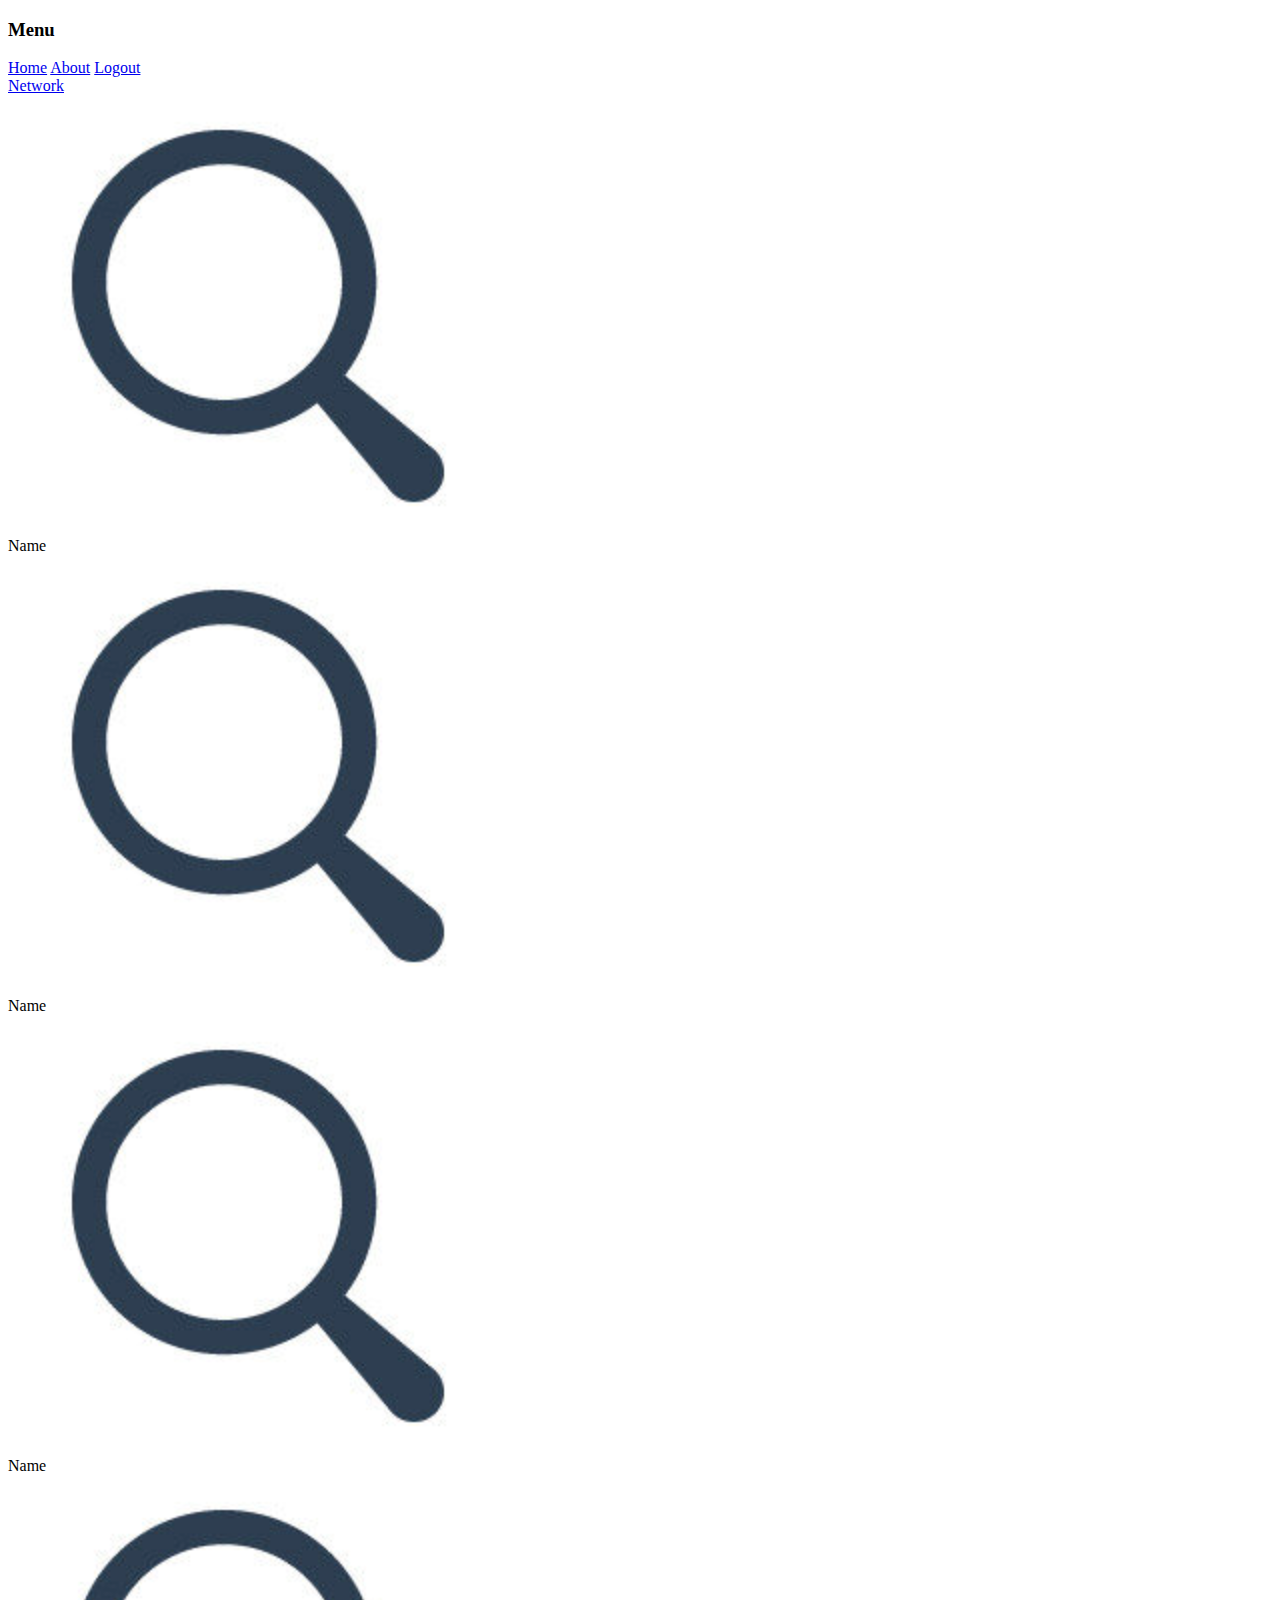
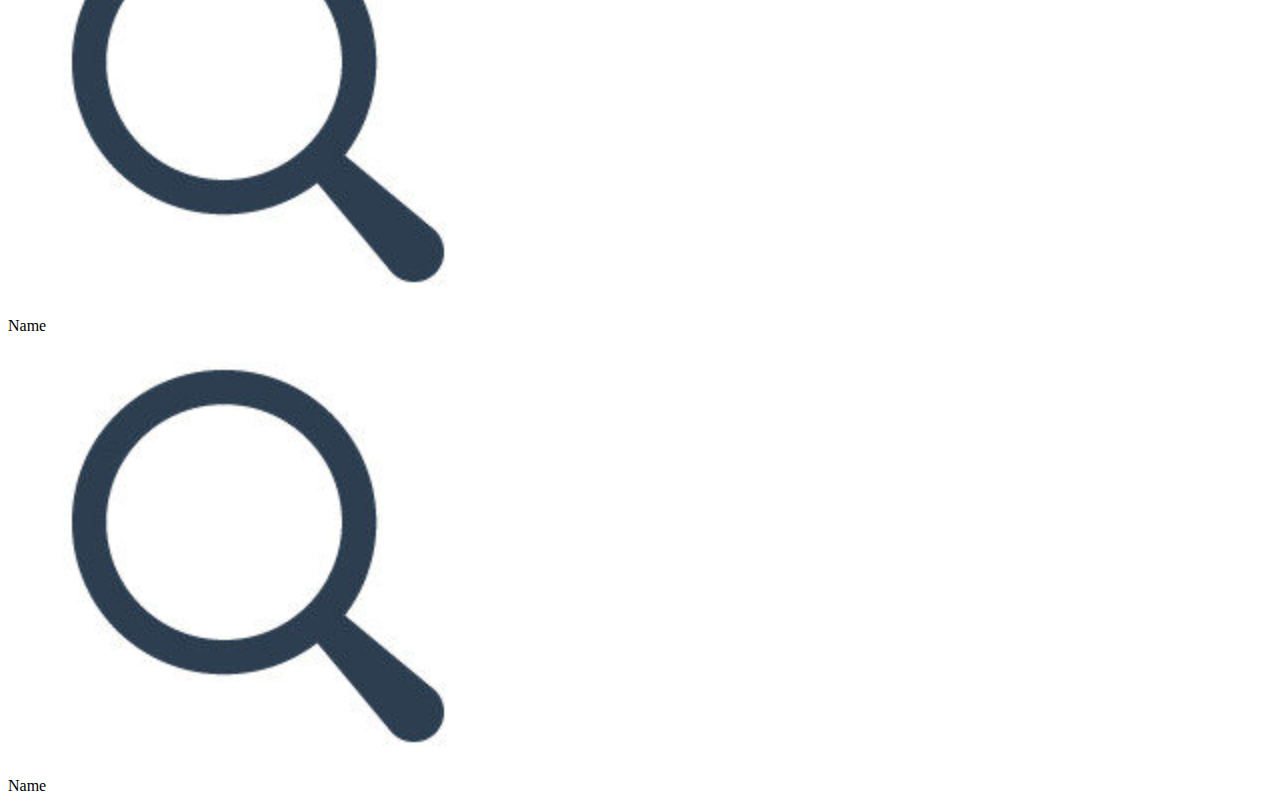
==== aboutUs.html @ b068722f "removed console logs and added aboutUs page" ====
<!DOCTYPE html>
<html lang="en">
<head>
    <meta charset="UTF-8">
    <meta http-equiv="X-UA-Compatible" content="IE=edge">
    <meta name="viewport" content="width=device-width, initial-scale=1.0">
    <link rel="stylesheet" href="css/aboutUs.css">
    <script type="text/javascript" src="js/code.js"></script>
    <title>About Us</title>
</head>
<body>
    <div class="app">
        <div class="sidebar-toggle">
            <div class="hamburger">
                <span></span>
            </div>
        </div>

        <aside class="sidebar">
            <h3>Menu</h3>

            <nav class="menu">
                <a href="contactMenu.html" class="menu-item is-active">Home</a>
                <a href="aboutUs.html" class="menu-item">About</a>
                <a href="#" class="menu-item" onclick="doLogout()">Logout</a>
            </nav>
        </aside>

        <main class="content">
            <header>
                <a href="#">Network</a>
            </header>

            <div class="container">
                <div class="gridContainer">
                    <div class="gridItem"><img src="images/magnifyingGlass.png" alt=""><br>Name</div>
                    <div class="gridItem"><img src="images/magnifyingGlass.png" alt=""><br>Name</div>
                    <div class="gridItem"><img src="images/magnifyingGlass.png" alt=""><br>Name</div>
                    <div class="bottomRow"><img src="images/magnifyingGlass.png" alt=""><br>Name</div>
                    <div class="bottomRow"><img src="images/magnifyingGlass.png" alt=""><br>Name</div>   
                </div>
            </div>
            
        </main>
    </div>

    <script>
        const sidebar_toggle = document.querySelector('.sidebar-toggle');
        const sidebar = document.querySelector('.sidebar');

        sidebar_toggle.addEventListener('click', () => {
            sidebar_toggle.classList.toggle('is-active');
            sidebar.classList.toggle('is-active');
        })
    </script>
</body>
</html>
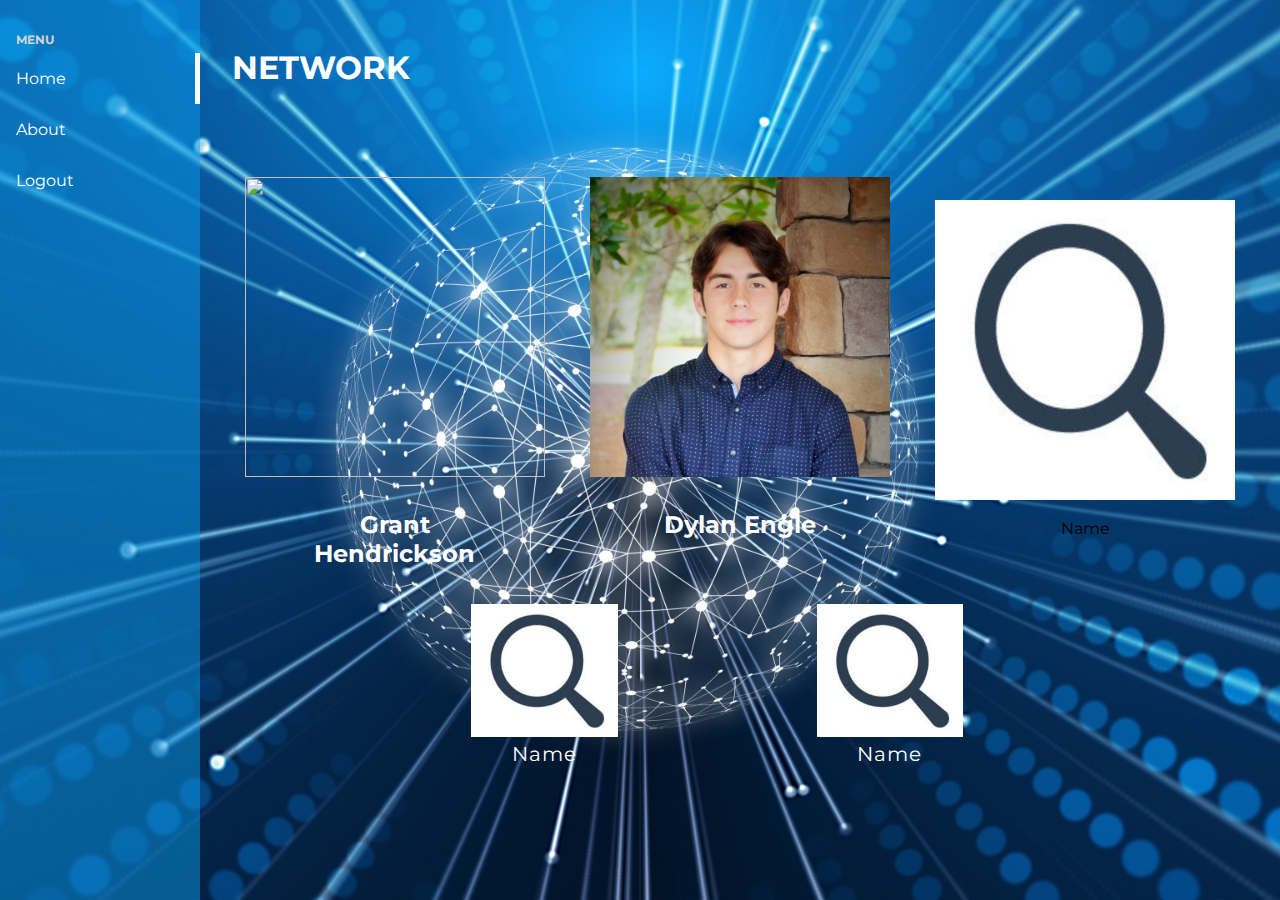
==== commit a5eb4da4: "Added Dylan to About Us" ====
--- a/aboutUs.html
+++ b/aboutUs.html
@@ -28,13 +28,31 @@
 
         <main class="content">
             <header>
-                <a href="#">Network</a>
+                <a href="#" id="network">Network</a>
             </header>
 
             <div class="container">
                 <div class="gridContainer">
-                    <div class="gridItem"><img src="images/magnifyingGlass.png" alt=""><br>Name</div>
-                    <div class="gridItem"><img src="images/magnifyingGlass.png" alt=""><br>Name</div>
+                    <div class="gridItem">
+                        <a href="https://www.linkedin.com/in/grant-hendrickson-241a17195/">
+                            <img src="images/grantPic.jpg" alt="">
+                        </a>
+
+                        <div class="grid-text-box">
+                            <br>Grant Hendrickson
+                        </div>
+                    </div>
+
+                    <div class="gridItem">
+                        <a href="https://www.linkedin.com/mwlite/in/dylan-engle-2b56231b6">
+                            <img src="images/dylan.png" alt="">
+                        </a>
+
+                        <div class="grid-text-box">
+                            <br>Dylan Engle
+                        </div>
+                    </div>
+                    
                     <div class="gridItem"><img src="images/magnifyingGlass.png" alt=""><br>Name</div>
                     <div class="bottomRow"><img src="images/magnifyingGlass.png" alt=""><br>Name</div>
                     <div class="bottomRow"><img src="images/magnifyingGlass.png" alt=""><br>Name</div>   
--- a/css/aboutUs.css
+++ b/css/aboutUs.css
@@ -0,0 +1,213 @@
+@import url('https://fonts.googleapis.com/css2?family=Indie+Flower&family=Montserrat:wght@400;700&display=swap');
+* {
+    margin: 0;
+    padding: 0;
+    box-sizing: border-box;
+    font-family: 'Montserrat', sans-serif;
+}
+
+.app {
+    height: 100%;
+    width: 100%;
+    background-image: url('../images/network.jpeg');
+    background-position: center;
+    background-size: cover;
+    background-attachment: fixed;
+    display: flex;
+    min-height: 100vh;
+}
+
+header {
+    padding: 1em 0;
+    z-index: 10;
+}
+
+#network {
+    color: white;
+    text-decoration: none;
+    font-weight: bold;
+    font-size: 2rem;
+    text-transform: uppercase;
+}
+
+.sidebar {
+    flex: 1 1 0;
+    max-width: 200px;
+    padding: 2rem 1rem;
+    background-color: #0ba1f274;
+    transition: 0.2s linear;
+    z-index: 10;
+}
+
+.sidebar h3 {
+    color: lightgray;
+    font-size: 0.75rem;
+    text-transform: uppercase;
+    margin-bottom: 0.5em;
+}
+
+.sidebar > .menu {
+    margin: 0 -1rem;
+}
+
+.sidebar > .menu > .menu-item {
+    display: block;
+    padding: 1em;
+    color: white;
+    text-decoration: none;
+    transition: 0.2s linear;
+}
+
+.sidebar > .menu > .menu-item:hover,
+.sidebar > .menu > .menu-item.is-active {
+    border-right: 5px solid white;
+}
+
+.content {
+    flex: 1 1 0;
+    padding: 2rem;
+}
+
+.container{
+    width: 100%;
+    margin-top: 70px;
+    overflow:hidden;
+}
+
+.gridContainer{
+    display: grid;
+    grid-template-columns: repeat(auto-fill, minmax(280px, 1fr));
+    grid-gap: 20px;
+}
+
+.gridItem {
+    display: flex;
+    flex-direction: column;
+    justify-content: center;
+    align-items: center;
+    text-align: center;
+}
+
+.gridItem img {
+    width: 300px;
+    height: 300px;
+}
+
+.grid-text-box {
+    width: 70%;
+    height: 20%;
+    font-size: 150%;
+    color: white;
+    font-weight: bold;
+    border-radius: 30px;
+}
+
+  .bottomRow{
+    text-align: center;
+    font-size: 20px;
+    letter-spacing: 1px;
+    font-family: 'Montserrat';
+    color: white; 
+    padding: 20px 0;
+    position:relative; left:150px;
+  }
+
+  .bottomRow img{
+    width: 45%;
+    height: auto;
+  }
+
+.sidebar-toggle {
+    display: none;
+    position: fixed;
+    top: 2rem;
+    right: 2rem;
+    width: 60px;
+    height: 60px;
+    border-radius: 99px;
+    background-color: #087FCF;
+    cursor: pointer;
+}
+
+.hamburger {
+    position: relative;
+    top: calc(50% - 2px);
+    left: 50%;
+    transform: translate(-50%, -50%);
+    width: 32px;
+}
+
+.hamburger > span,
+.hamburger > span::before,
+.hamburger > span::after {
+    display: block;
+    position: absolute;
+    width: 100%;
+    height: 4px;
+    border-radius: 99px;
+    background-color: white;
+    transition-duration: .25s;
+}
+
+.hamburger > span::before {
+    content: ' ';
+    top: -8px;
+}
+
+.hamburger > span::after {
+    content: ' ';
+    top: 8px;
+}
+
+/* Animations for sidebar toggle */
+.sidebar-toggle.is-active .hamburger > span {
+    transform: rotate(45deg);
+}
+
+.sidebar-toggle.is-active .hamburger > span::before {
+    top: 0;
+    transform: rotate(0deg);
+}
+
+.sidebar-toggle.is-active .hamburger > span::after {
+    top: 0;
+    transform: rotate(90deg);
+}
+
+.hide {
+    display: none;
+}
+
+/* Reative changes */
+@media (max-width: 1024px) {
+    .sidebar {
+        max-width: 120px;
+    }
+}
+
+@media (max-width: 768px) {
+    .content {
+        text-align: center;
+    }
+    .sidebar-toggle {
+        display: block;
+    }
+
+    .content {
+        padding-top: 8rem;
+    }
+
+    .sidebar {
+        position: fixed;
+        top: 0;
+        left: -300px;
+        height: 100vh;
+        width: 100%;
+        max-width: 200px;
+        transition: 0.2s linear;
+    }
+
+    .sidebar.is-active {
+        left: 0;
+    }
+}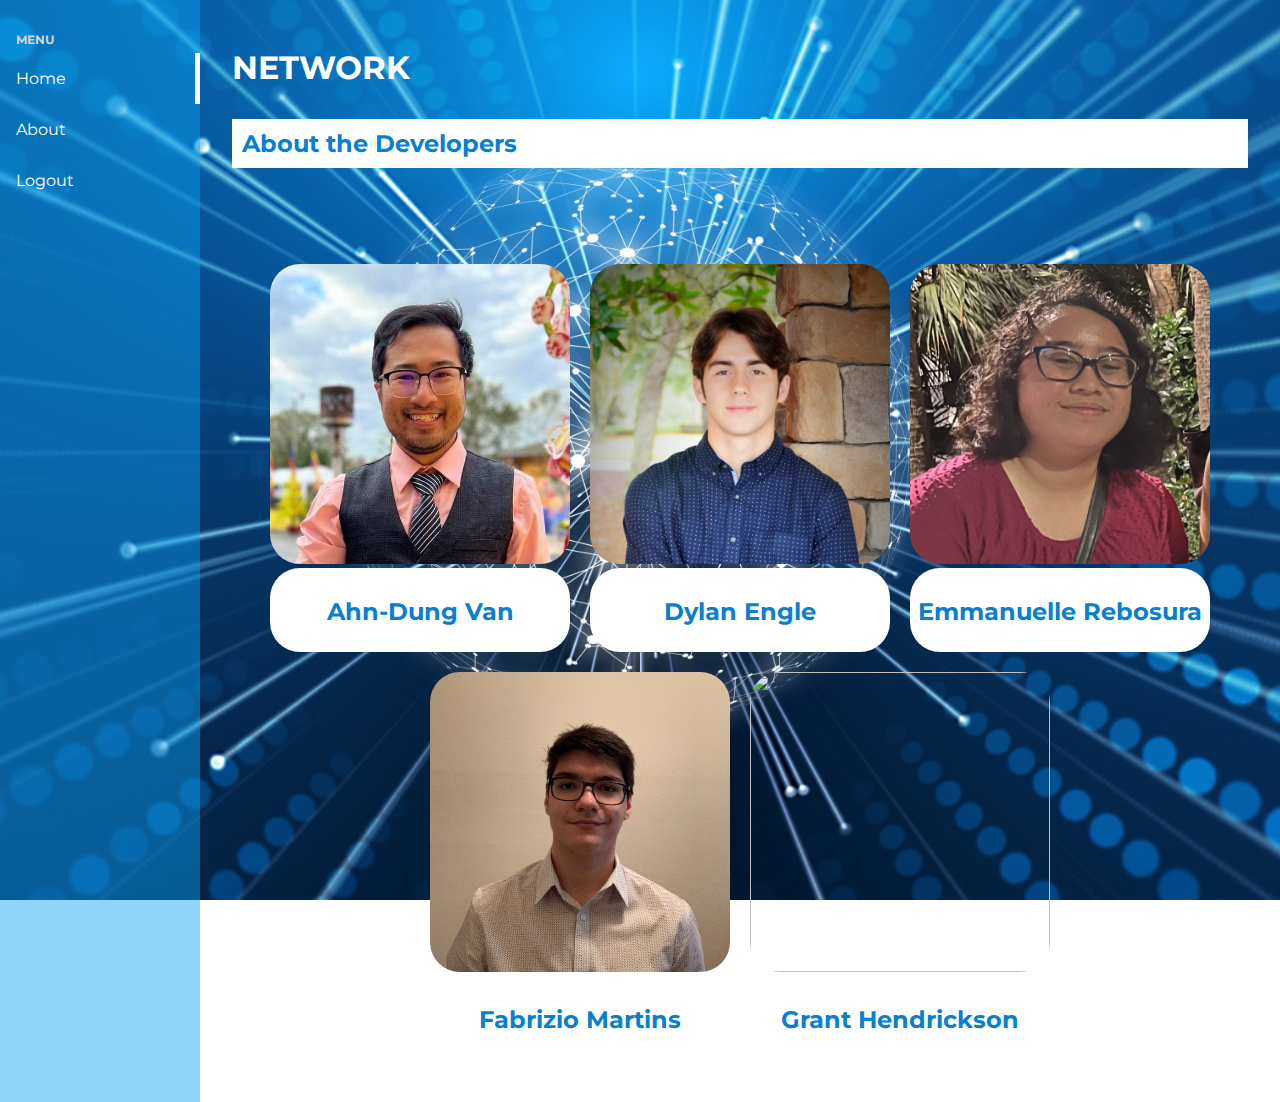
==== commit 0e6505c8: "Polished About Us Page" ====
--- a/aboutUs.html
+++ b/aboutUs.html
@@ -31,15 +31,21 @@
                 <a href="#" id="network">Network</a>
             </header>
 
+            <header>
+                <div class="title-box">
+                    <a href="#" id="about-text">About the Developers</a>
+                </div>
+            </header>
+
             <div class="container">
                 <div class="gridContainer">
                     <div class="gridItem">
-                        <a href="https://www.linkedin.com/in/grant-hendrickson-241a17195/">
-                            <img src="images/grantPic.jpg" alt="">
+                        <a href="hhttps://www.linkedin.com/in/anhdungvietvan/">
+                            <img src="images/anh.jpg" alt="">
                         </a>
 
                         <div class="grid-text-box">
-                            <br>Grant Hendrickson
+                            <br>Ahn-Dung Van
                         </div>
                     </div>
 
@@ -52,10 +58,36 @@
                             <br>Dylan Engle
                         </div>
                     </div>
-                    
-                    <div class="gridItem"><img src="images/magnifyingGlass.png" alt=""><br>Name</div>
-                    <div class="bottomRow"><img src="images/magnifyingGlass.png" alt=""><br>Name</div>
-                    <div class="bottomRow"><img src="images/magnifyingGlass.png" alt=""><br>Name</div>   
+
+                    <div class="gridItem">
+                        <a href="https://www.linkedin.com/in/emmanuelle-rebosura-45bab8264/">
+                            <img src="images/Emmanuelle.png" alt="">
+                        </a>
+
+                        <div class="grid-text-box">
+                            <br>Emmanuelle Rebosura
+                        </div>
+                    </div>
+
+                    <div class="gridItem">
+                        <a href="https://www.linkedin.com/in/fabrizio-martins-6529961b6?original_referer=https%3A%2F%2Fwww.google.com%2F">
+                            <img src="images/Fabrizio.jpg" alt="">
+                        </a>
+
+                        <div class="grid-text-box">
+                            <br>Fabrizio Martins
+                        </div>
+                    </div>
+
+                    <div class="gridItem">
+                        <a href="https://www.linkedin.com/in/grant-hendrickson-241a17195/">
+                            <img src="images/grantPic.jpg" alt="">
+                        </a>
+
+                        <div class="grid-text-box">
+                            <br>Grant Hendrickson
+                        </div>
+                    </div>                    
                 </div>
             </div>
             
--- a/css/aboutUs.css
+++ b/css/aboutUs.css
@@ -28,6 +28,18 @@
     font-weight: bold;
     font-size: 2rem;
     text-transform: uppercase;
+}
+
+.title-box {
+    background-color: white;
+    padding: 10px;
+}
+
+#about-text {
+    color: #087FCF;
+    text-decoration: none;
+    font-weight: bold;
+    font-size: 1.5rem;
 }
 
 .sidebar {
@@ -71,51 +83,36 @@
 .container{
     width: 100%;
     margin-top: 70px;
-    overflow:hidden;
+    overflow: hidden;
 }
 
 .gridContainer{
-    display: grid;
-    grid-template-columns: repeat(auto-fill, minmax(280px, 1fr));
-    grid-gap: 20px;
+    display: flex;
+    flex-wrap: wrap;
+    justify-content: center;
 }
 
 .gridItem {
-    display: flex;
-    flex-direction: column;
-    justify-content: center;
-    align-items: center;
+    flex: 0 0 calc(20% - 40px);
     text-align: center;
+    margin: 10px;
 }
 
 .gridItem img {
     width: 300px;
     height: 300px;
+    border-radius: 30px;
 }
 
 .grid-text-box {
-    width: 70%;
-    height: 20%;
-    font-size: 150%;
-    color: white;
+    width: 100%;
+    height: 84px;
+    font-size: 1.5rem;
+    color: #087FCF;
     font-weight: bold;
     border-radius: 30px;
-}
-
-  .bottomRow{
-    text-align: center;
-    font-size: 20px;
-    letter-spacing: 1px;
-    font-family: 'Montserrat';
-    color: white; 
-    padding: 20px 0;
-    position:relative; left:150px;
-  }
-
-  .bottomRow img{
-    width: 45%;
-    height: auto;
-  }
+    background-color: white;
+}
 
 .sidebar-toggle {
     display: none;
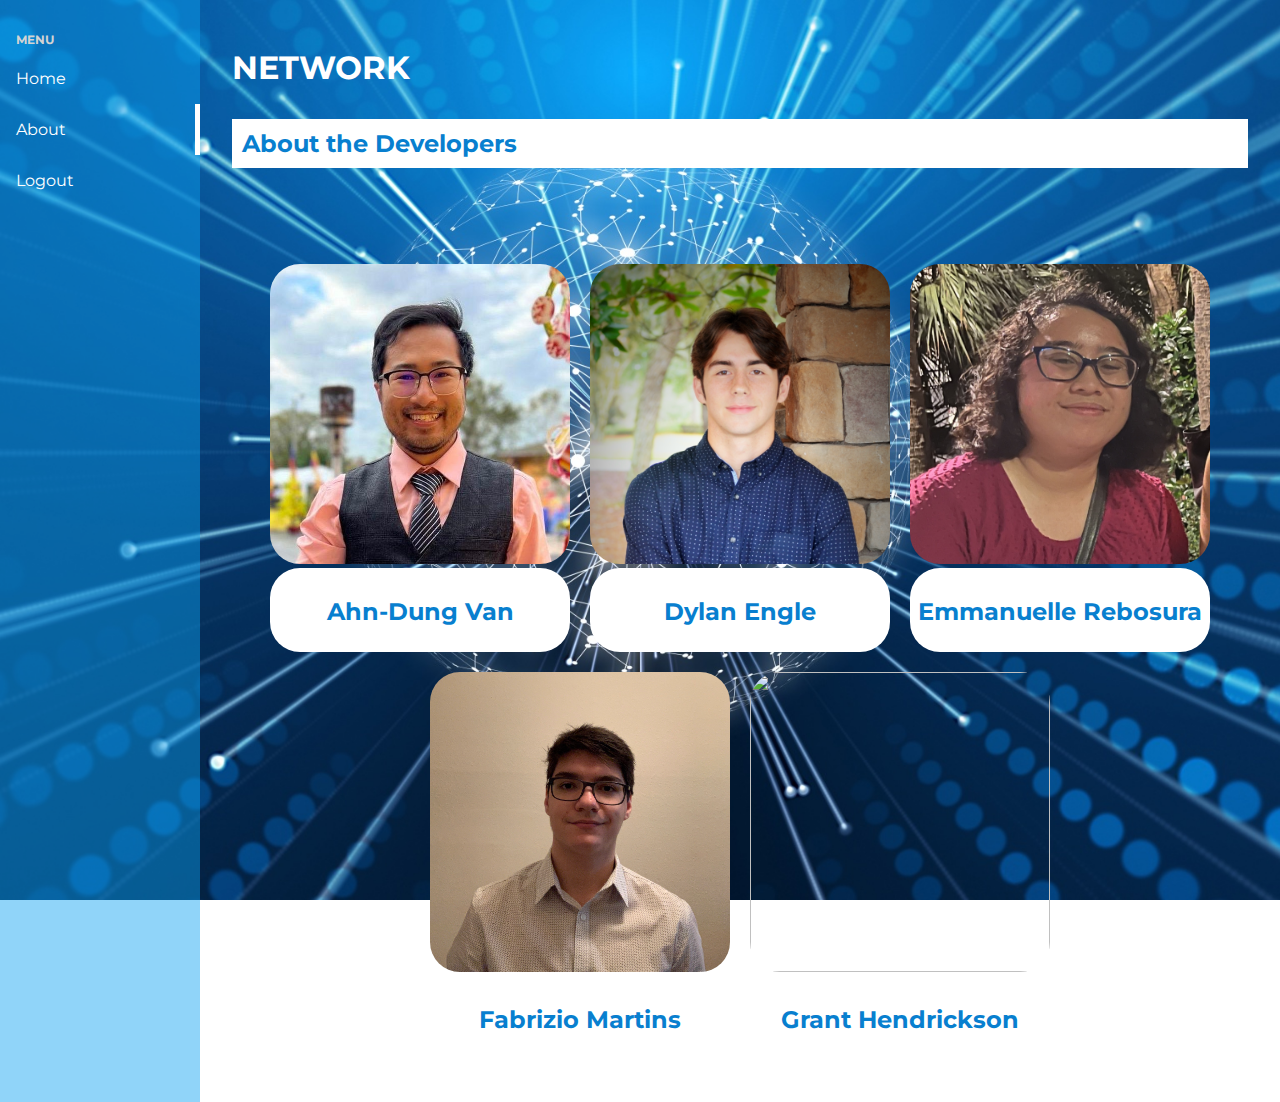
==== commit dacc94a9: "Fixed sidebar showing about us page as current" ====
--- a/aboutUs.html
+++ b/aboutUs.html
@@ -20,8 +20,8 @@
             <h3>Menu</h3>
 
             <nav class="menu">
-                <a href="contactMenu.html" class="menu-item is-active">Home</a>
-                <a href="aboutUs.html" class="menu-item">About</a>
+                <a href="contactMenu.html" class="menu-item">Home</a>
+                <a href="aboutUs.html" class="menu-item is-active">About</a>
                 <a href="#" class="menu-item" onclick="doLogout()">Logout</a>
             </nav>
         </aside>
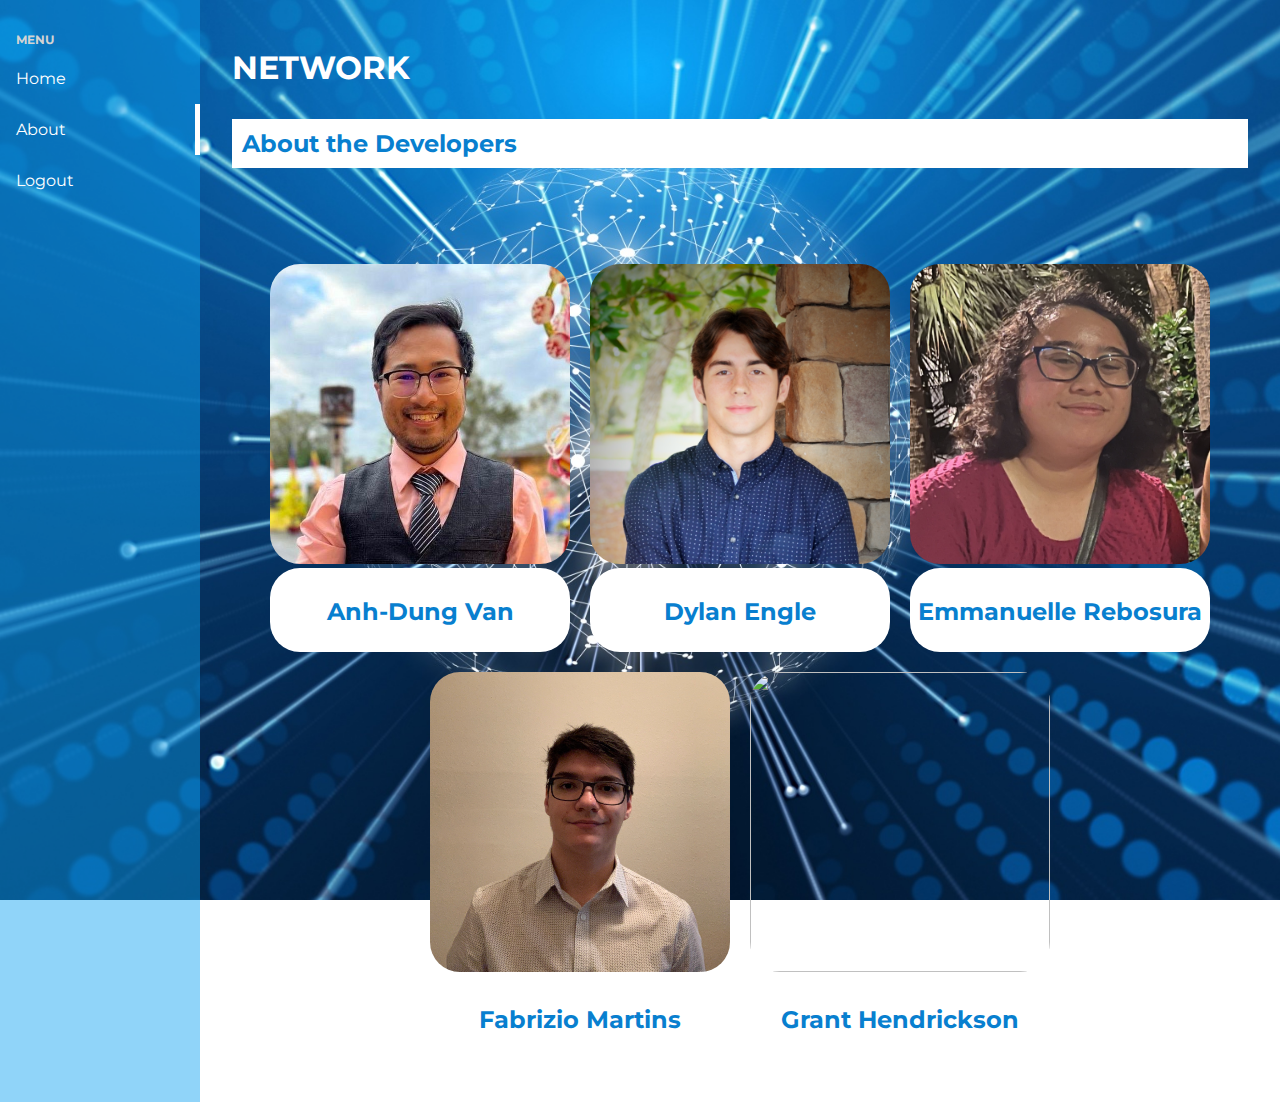
==== commit 497e889e: "Fixed Anh's link and name on about us" ====
--- a/aboutUs.html
+++ b/aboutUs.html
@@ -40,12 +40,12 @@
             <div class="container">
                 <div class="gridContainer">
                     <div class="gridItem">
-                        <a href="hhttps://www.linkedin.com/in/anhdungvietvan/">
+                        <a href="https://www.linkedin.com/in/anhdungvietvan/">
                             <img src="images/anh.jpg" alt="">
                         </a>
 
                         <div class="grid-text-box">
-                            <br>Ahn-Dung Van
+                            <br>Anh-Dung Van
                         </div>
                     </div>
 
